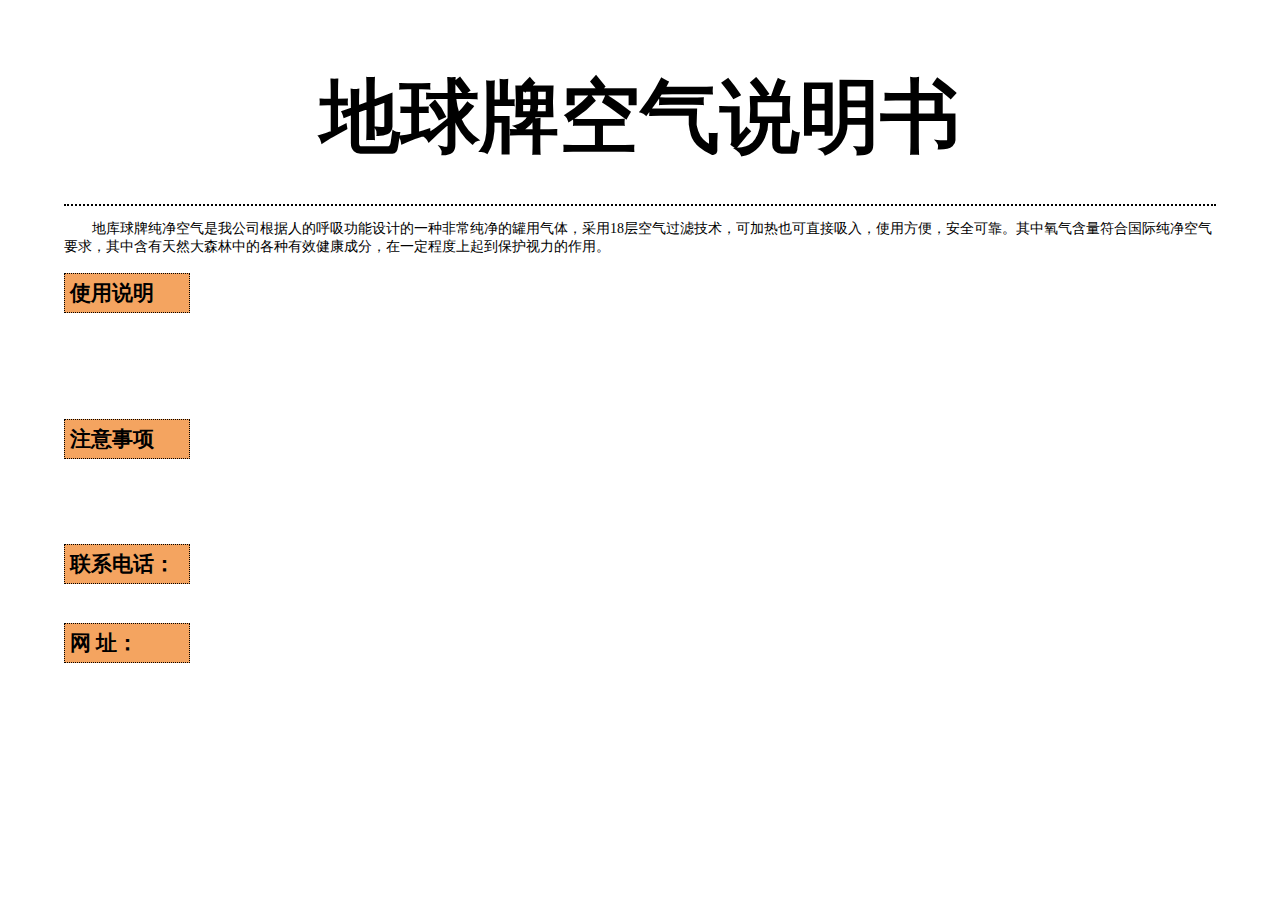
==== 001Basics/index.html @ 2c28d130 "Rename index.html to 001Basics/index.html" ====
<!DOCTYPE html>
<html>
<head>
	<title>地球牌空气说明书</title>

<style type="text/css">
	h1{font-size: 5em;margin-top: 0.4em;margin-bottom: 0.4em;text-align: center;font-family: 隶书;}
	body{margin: 5%;background: url(hai.jpg/);background-repeat: no-repeat;background-attachment: fixed;background-size: cover;}
	p{color: white;}
	#header p{font-size: 14px; text-indent: 2em;border-top: 2px dotted black;padding-top: 1em;color: black;}
	h2{background: sandybrown;font-size: 1.3em;width: 5.5em;padding: 5px;border: 1px dotted black;}
	ul{color: white;}
	#desc p{text-indent: 2em;list-style-type: disc;display: list-item;list-style: inside;margin-top: -0.8em;}
	.firstli{margin-top: -0.8em;}
	#footer{text-align: right;margin-top: 3em;}
	#footer p{line-height: 1.1em;margin: 0;font-weight: 96px;}
</style>
</head>
<body>
<div id="header">
	<h1>地球牌空气说明书</h1>
	<p>地库球牌纯净空气是我公司根据人的呼吸功能设计的一种非常纯净的罐用气体，采用18层空气过滤技术，可加热也可直接吸入，使用方便，安全可靠。其中氧气含量符合国际纯净空气要求，其中含有天然大森林中的各种有效健康成分，在一定程度上起到保护视力的作用。
	</p>
</div>
<div id="desc">
	<h2>使用说明</h2>
	<ul>
		<li class="firstli">环境湿度，刚墩完地的屋子为宜</li>
		<li>吸入速度档次四档</li>
		<li>吸入时间：最短三分钟(使用最大档位时)</li>
		<li>最高醒脑值：10bzds</li>
	</ul>
	<h2>注意事项</h2>
	<ul>
		<li class="firstli">出售半年内发生质量问题，我厂负责实行三包</li>
		<li>产品外包装上贴有激光防伪标签</li>
		<li>全国统一售价：贰佰伍拾元</li>
	</ul>
	<h2>联系电话：</h2>
	<p>10086-114</p>
	<h2>网 址：</h2>
	<p>http://www.xianyuba.com</p>
</div>
<div id="footer">
	<p><b>咸鱼吧腌制厂</b></p>
	<p><b>2018年12月13日 星期四</b></p>
</div>
</body>
</html>
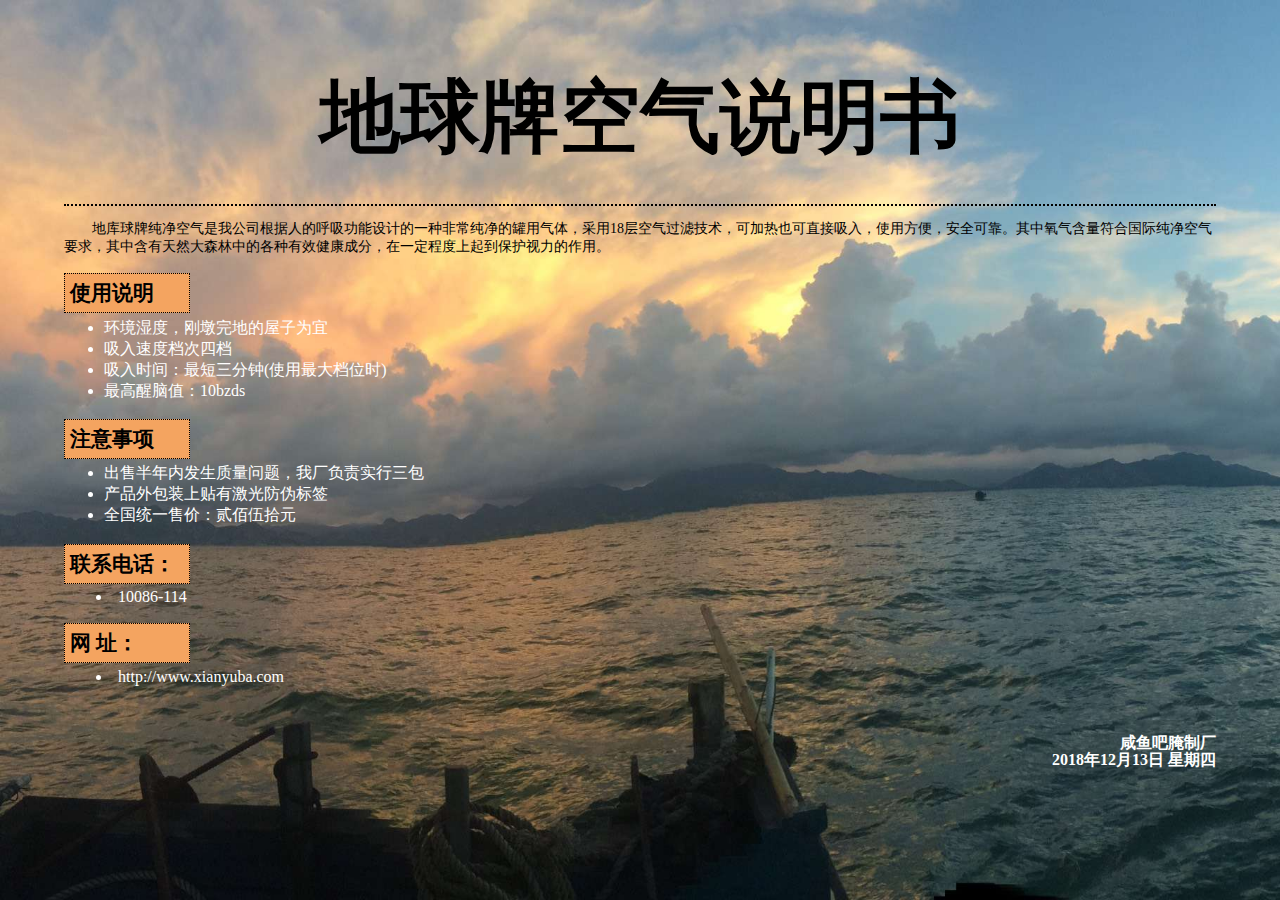
==== commit 720b51eb: "Update index.html" ====
--- a/001Basics/index.html
+++ b/001Basics/index.html
@@ -5,7 +5,7 @@
 
 <style type="text/css">
 	h1{font-size: 5em;margin-top: 0.4em;margin-bottom: 0.4em;text-align: center;font-family: 隶书;}
-	body{margin: 5%;background: url(hai.jpg/);background-repeat: no-repeat;background-attachment: fixed;background-size: cover;}
+	body{margin: 5%;background: url(./images/hai.jpg);background-repeat: no-repeat;background-attachment: fixed;background-size: cover;}
 	p{color: white;}
 	#header p{font-size: 14px; text-indent: 2em;border-top: 2px dotted black;padding-top: 1em;color: black;}
 	h2{background: sandybrown;font-size: 1.3em;width: 5.5em;padding: 5px;border: 1px dotted black;}
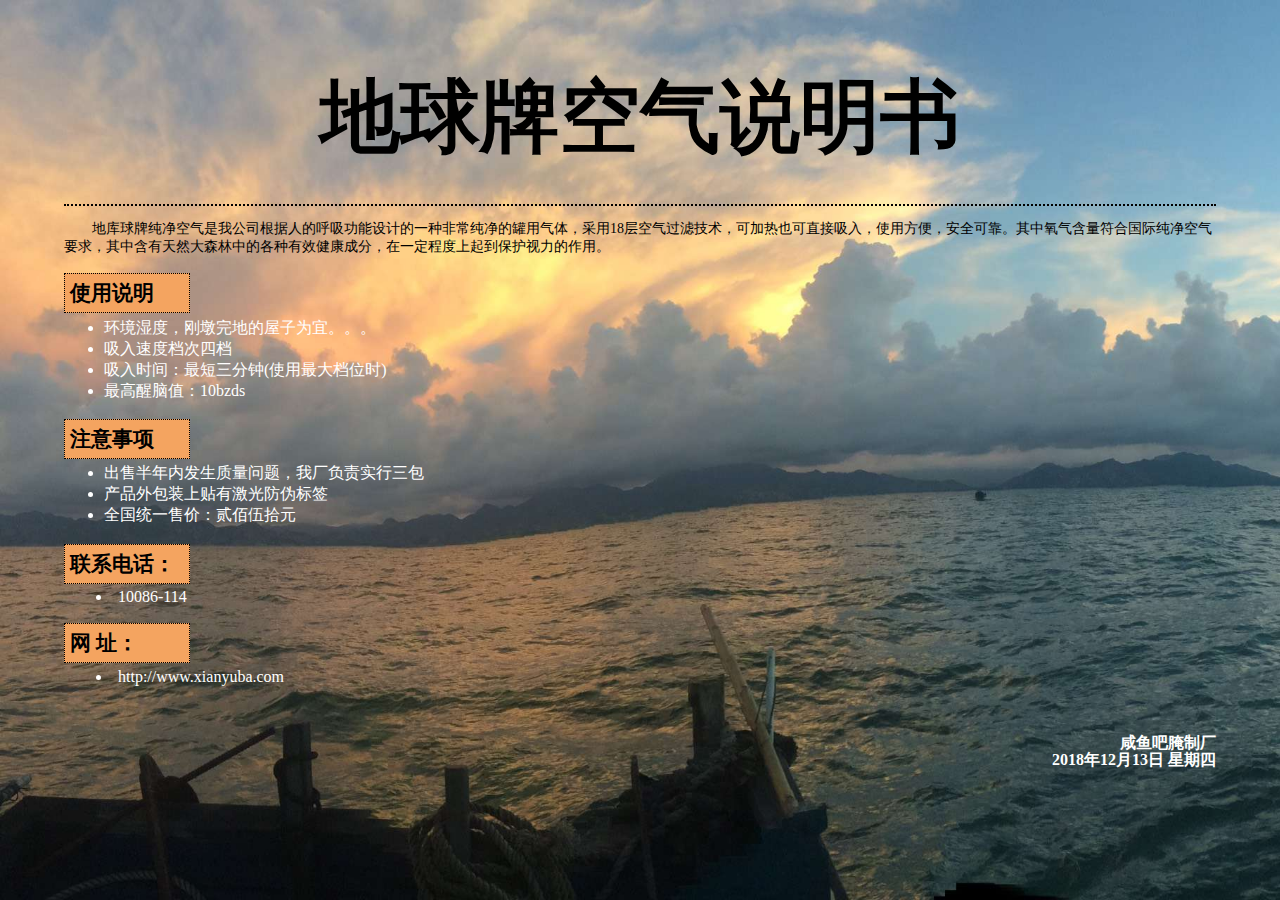
==== commit d0656ea9: "111" ====
--- a/001Basics/index.html
+++ b/001Basics/index.html
@@ -25,7 +25,7 @@
 <div id="desc">
 	<h2>使用说明</h2>
 	<ul>
-		<li class="firstli">环境湿度，刚墩完地的屋子为宜</li>
+		<li class="firstli">环境湿度，刚墩完地的屋子为宜。。。</li>
 		<li>吸入速度档次四档</li>
 		<li>吸入时间：最短三分钟(使用最大档位时)</li>
 		<li>最高醒脑值：10bzds</li>
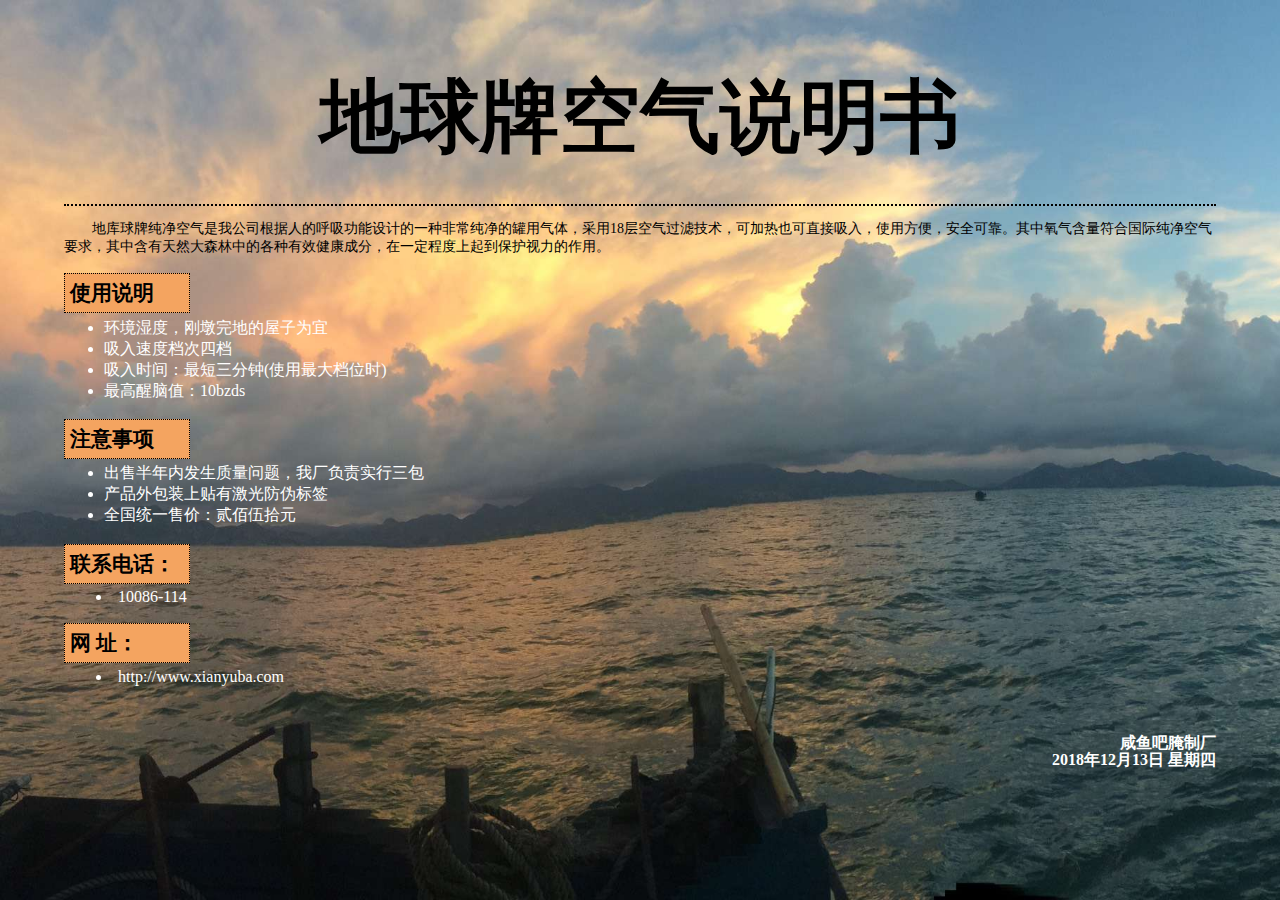
==== commit c14161df: "111" ====
--- a/001Basics/index.html
+++ b/001Basics/index.html
@@ -25,7 +25,7 @@
 <div id="desc">
 	<h2>使用说明</h2>
 	<ul>
-		<li class="firstli">环境湿度，刚墩完地的屋子为宜。。。</li>
+		<li class="firstli">环境湿度，刚墩完地的屋子为宜</li>
 		<li>吸入速度档次四档</li>
 		<li>吸入时间：最短三分钟(使用最大档位时)</li>
 		<li>最高醒脑值：10bzds</li>
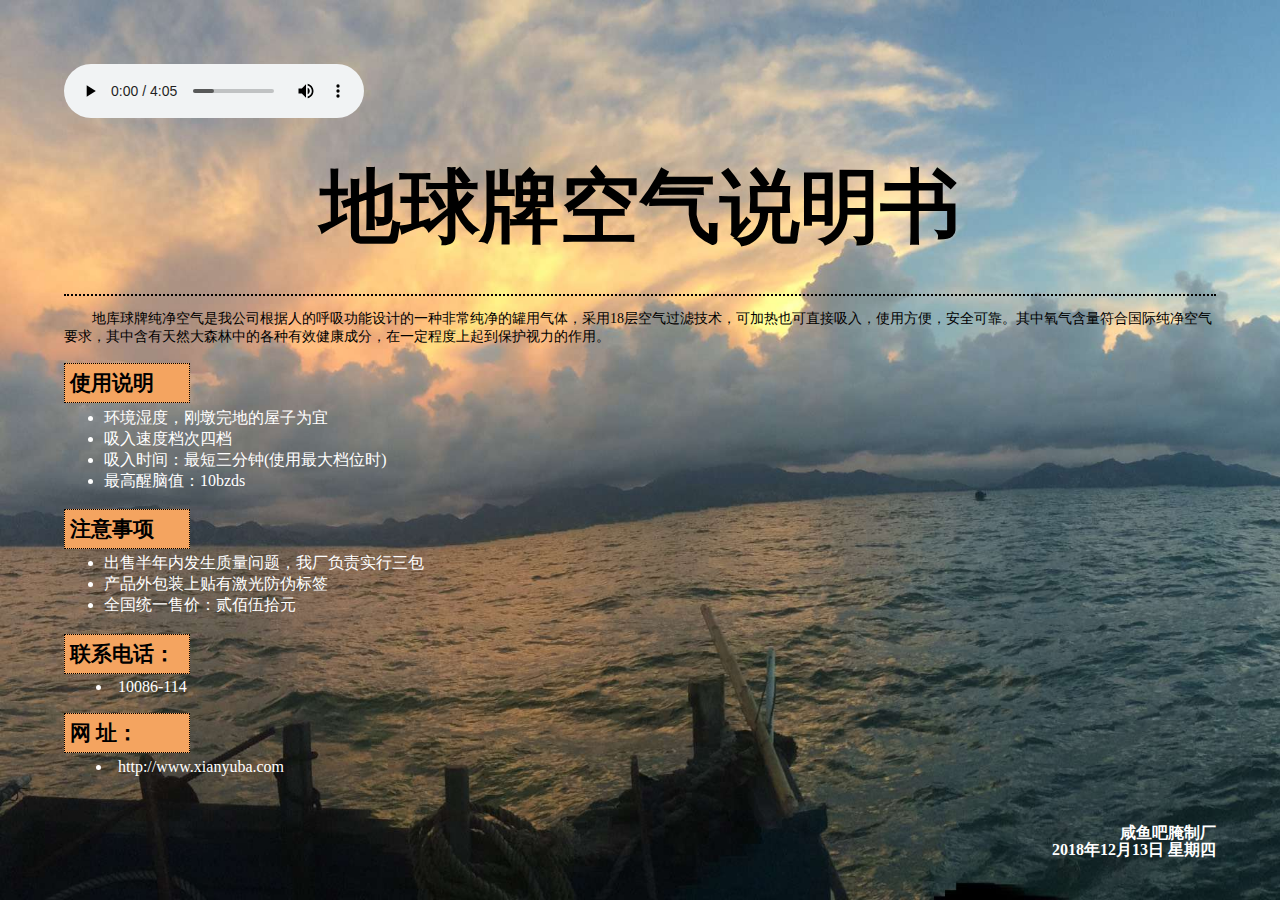
==== commit 59e13ac3: "111" ====
--- a/001Basics/index.html
+++ b/001Basics/index.html
@@ -1,10 +1,10 @@
 <!DOCTYPE html>
-<html>
+<html lang="zh">
 <head>
 	<title>地球牌空气说明书</title>
-
+	<meta charset="UTF-8">
 <style type="text/css">
-	h1{font-size: 5em;margin-top: 0.4em;margin-bottom: 0.4em;text-align: center;font-family: 隶书;}
+	h1{font-size: 5em;margin-top: 0.4em;margin-bottom: 0.4em;text-align: center;font-family: 隶书,Serif,sans-serif;}
 	body{margin: 5%;background: url(./images/hai.jpg);background-repeat: no-repeat;background-attachment: fixed;background-size: cover;}
 	p{color: white;}
 	#header p{font-size: 14px; text-indent: 2em;border-top: 2px dotted black;padding-top: 1em;color: black;}
@@ -14,9 +14,19 @@
 	.firstli{margin-top: -0.8em;}
 	#footer{text-align: right;margin-top: 3em;}
 	#footer p{line-height: 1.1em;margin: 0;font-weight: 96px;}
+	@keyframes myfirst
+	{
+		from {opacity: 0}
+		to {opacity: 100}
+	}
+	h1{
+		animation:myfirst 3s infinite;
+	}
 </style>
 </head>
 <body>
+<audio src="wav/别话.mp3" controls="controls" autoplay = autoplay>
+</audio>
 <div id="header">
 	<h1>地球牌空气说明书</h1>
 	<p>地库球牌纯净空气是我公司根据人的呼吸功能设计的一种非常纯净的罐用气体，采用18层空气过滤技术，可加热也可直接吸入，使用方便，安全可靠。其中氧气含量符合国际纯净空气要求，其中含有天然大森林中的各种有效健康成分，在一定程度上起到保护视力的作用。
